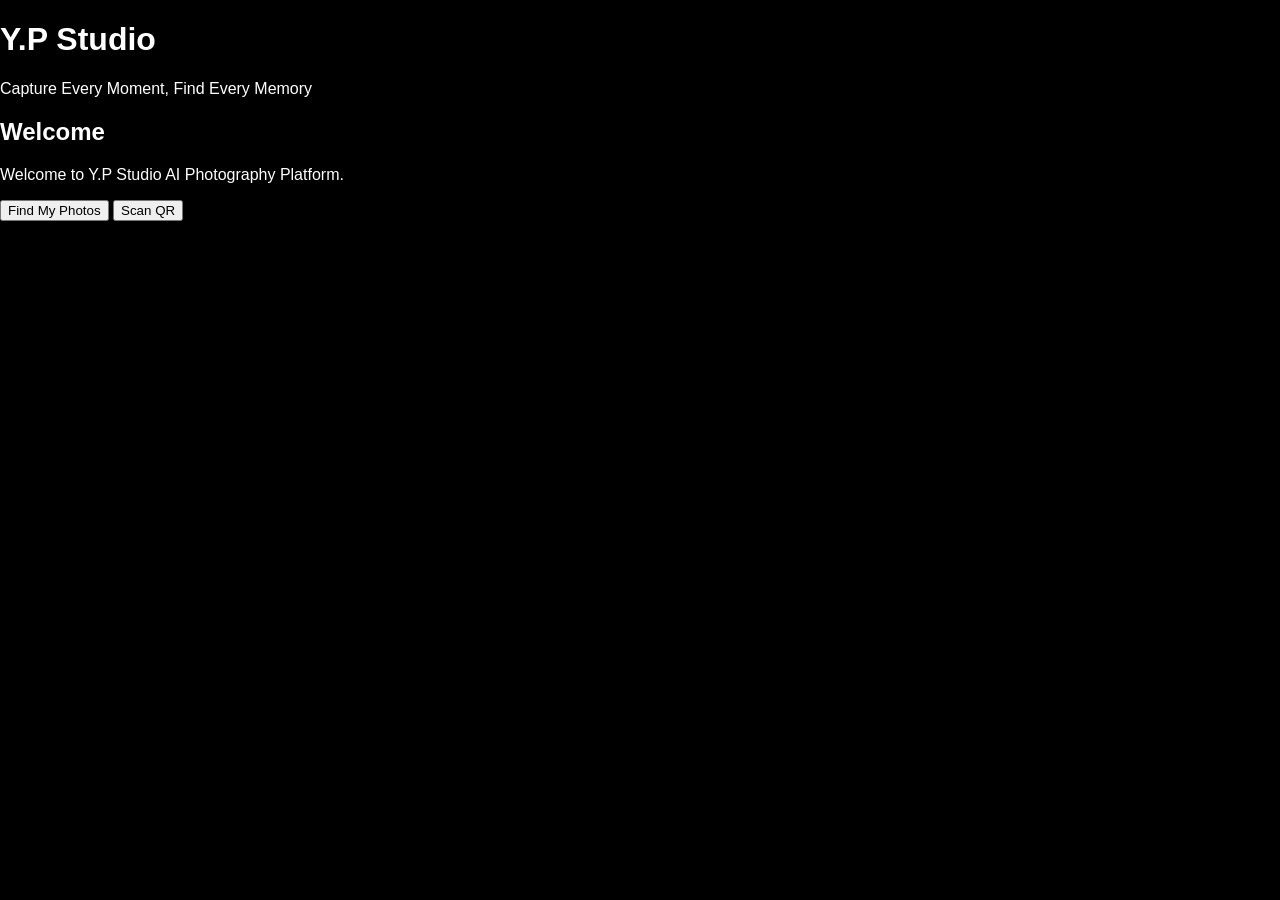
==== index.html @ 123905bb "Update index.html homepage Added homepage layout for Y.P Studio." ====
<!DOCTYPE html>
<html lang="en">
<head>
    <meta charset="UTF-8">
    <meta name="viewport" content="width=device-width, initial-scale=1.0">
    <title>Y.P Studio</title>

    <link rel="stylesheet" href="style.css">
</head>

<body>

    <header>
        <h1>Y.P Studio</h1>
        <p>Capture Every Moment, Find Every Memory</p>
    </header>

    <main>

        <h2>Welcome</h2>

        <p>
            Welcome to Y.P Studio AI Photography Platform.
        </p>

        <button>Find My Photos</button>

        <button>Scan QR</button>

    </main>

    <script src="script.js"></script>

</body>
</html>
---- style.css ----
body{
    margin:0;
    background:#000;
    color:white;
    font-family:Arial,sans-serif;
}
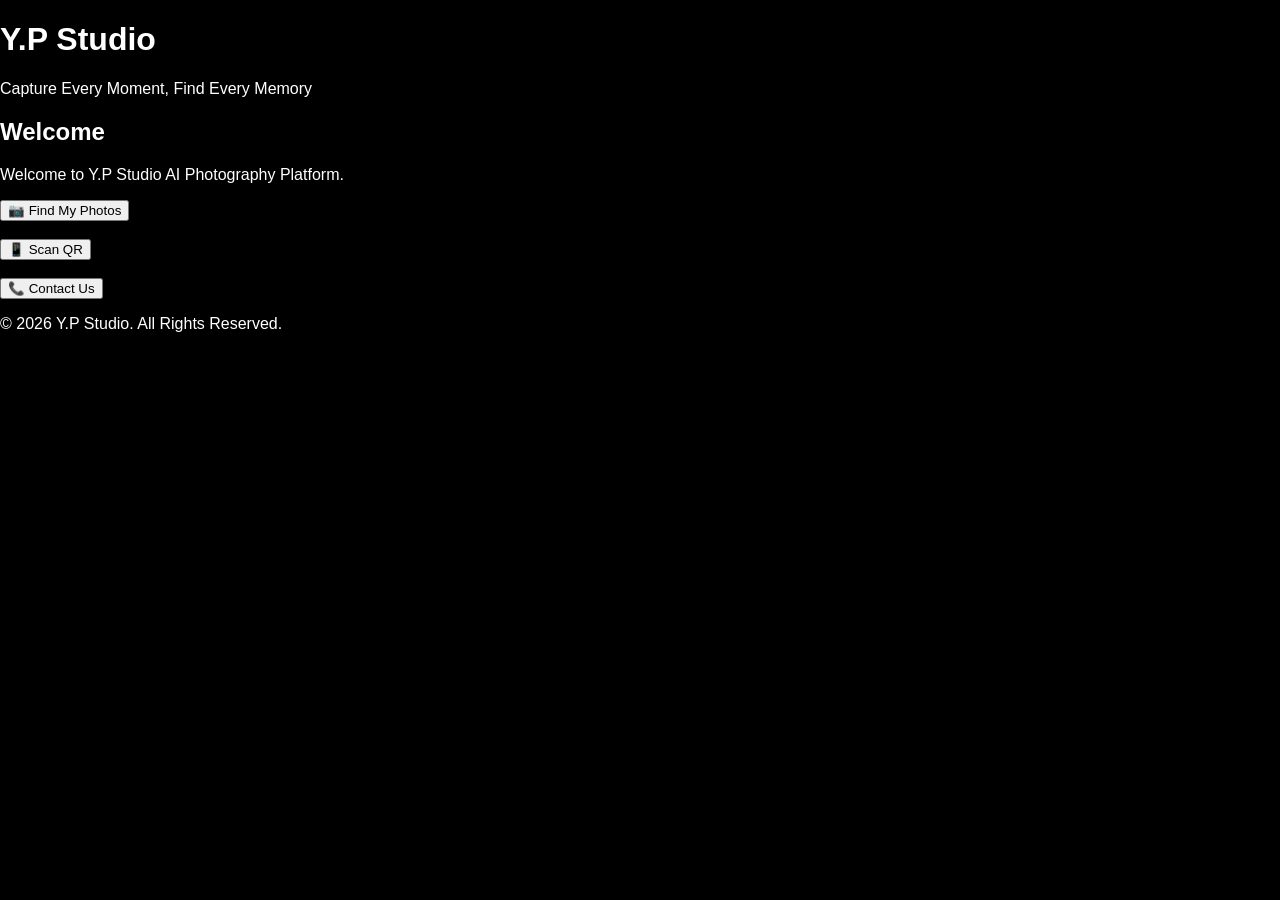
==== commit 4f932923: "Update homepage layout Created the basic homepage for Y.P Studio." ====
--- a/index.html
+++ b/index.html
@@ -1,35 +1,46 @@
 <!DOCTYPE html>
 <html lang="en">
 <head>
-    <meta charset="UTF-8">
-    <meta name="viewport" content="width=device-width, initial-scale=1.0">
-    <title>Y.P Studio</title>
+<meta charset="UTF-8">
+<meta name="viewport" content="width=device-width, initial-scale=1.0">
+<title>Y.P Studio</title>
 
-    <link rel="stylesheet" href="style.css">
+<link rel="stylesheet" href="style.css">
 </head>
 
 <body>
 
-    <header>
-        <h1>Y.P Studio</h1>
-        <p>Capture Every Moment, Find Every Memory</p>
-    </header>
+<header>
+    <h1>Y.P Studio</h1>
+    <p>Capture Every Moment, Find Every Memory</p>
+</header>
 
-    <main>
+<section>
+    <h2>Welcome</h2>
 
-        <h2>Welcome</h2>
+    <p>
+        Welcome to Y.P Studio AI Photography Platform.
+    </p>
 
-        <p>
-            Welcome to Y.P Studio AI Photography Platform.
-        </p>
+    <button>📷 Find My Photos</button>
 
-        <button>Find My Photos</button>
+    <br><br>
 
-        <button>Scan QR</button>
+    <button>📱 Scan QR</button>
 
-    </main>
+    <br><br>
 
-    <script src="script.js"></script>
+    <button>📞 Contact Us</button>
+
+</section>
+
+<footer>
+
+<p>© 2026 Y.P Studio. All Rights Reserved.</p>
+
+</footer>
+
+<script src="script.js"></script>
 
 </body>
 </html>
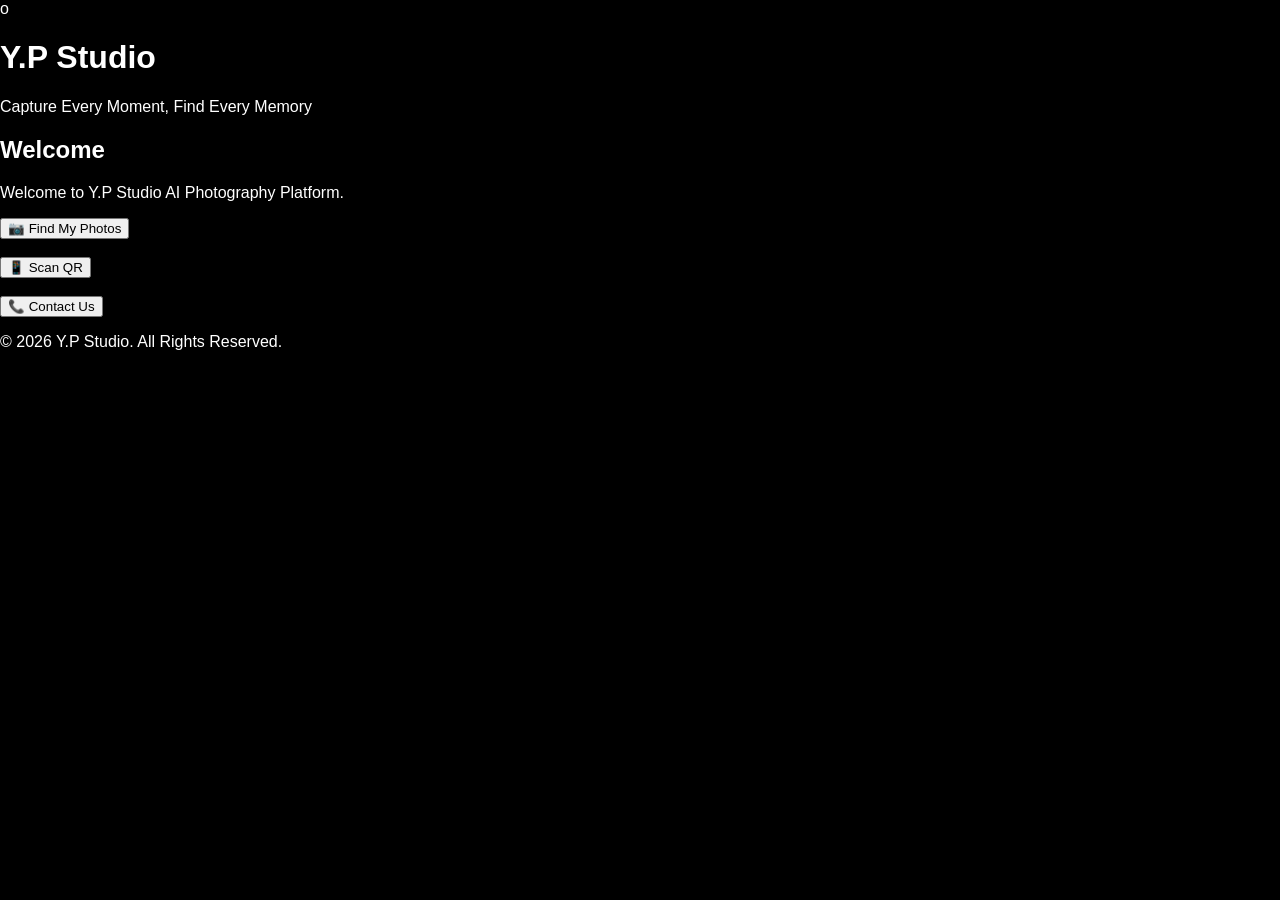
==== commit 08ea5d2b: "Update homepage layout Created the basic homepage for Y.P Studio." ====
--- a/index.html
+++ b/index.html
@@ -1,4 +1,4 @@
-<!DOCTYPE html>
+o<!DOCTYPE html>
 <html lang="en">
 <head>
 <meta charset="UTF-8">
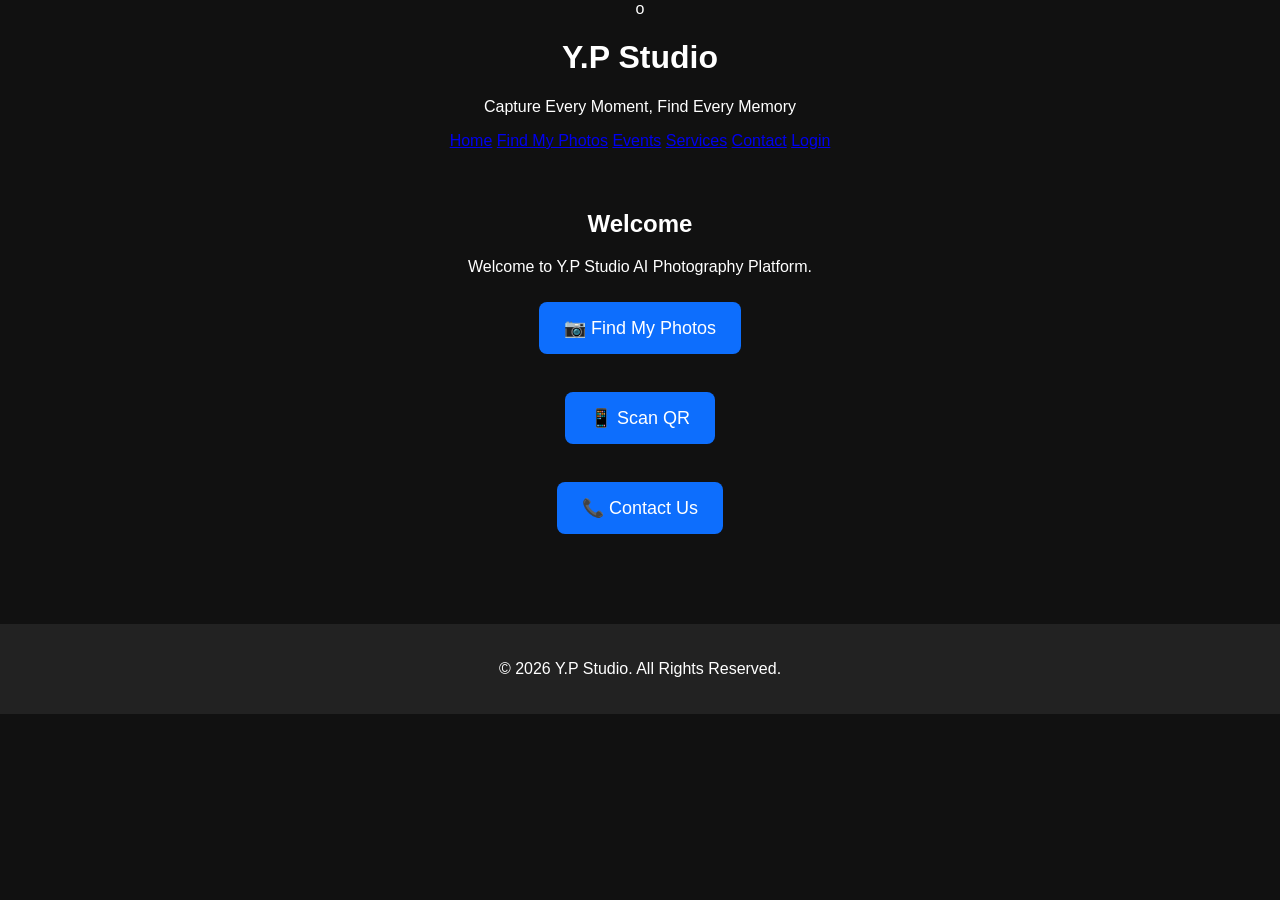
==== commit b8899ec4: "Add navigation bar Added website navigation menu." ====
--- a/index.html
+++ b/index.html
@@ -8,12 +8,31 @@
 <link rel="stylesheet" href="style.css">
 </head>
 
-<body>
+<body
+<header>
 
-<header>
     <h1>Y.P Studio</h1>
+
     <p>Capture Every Moment, Find Every Memory</p>
+
+    <nav>
+
+        <a href="#">Home</a>
+
+        <a href="#">Find My Photos</a>
+
+        <a href="#">Events</a>
+
+        <a href="#">Services</a>
+
+        <a href="#">Contact</a>
+
+        <a href="#">Login</a>
+
+    </nav>
+
 </header>
+
 
 <section>
     <h2>Welcome</h2>
--- a/style.css
+++ b/style.css
@@ -1,6 +1,46 @@
 body{
     margin:0;
-    background:#000;
+    padding:0;
+    background:#111;
     color:white;
     font-family:Arial,sans-serif;
+    text-align:center;
 }
+
+header{
+    background:#0d6efd;
+    padding:25px;
+}
+
+header h1{
+    margin:0;
+    font-size:32px;
+}
+
+header p{
+    margin-top:10px;
+}
+
+section{
+    padding:40px 20px;
+}
+
+button{
+    background:#0d6efd;
+    color:white;
+    border:none;
+    padding:15px 25px;
+    margin:10px;
+    border-radius:8px;
+    font-size:18px;
+}
+
+button:hover{
+    background:#0056b3;
+}
+
+footer{
+    background:#222;
+    padding:20px;
+    margin-top:40px;
+}
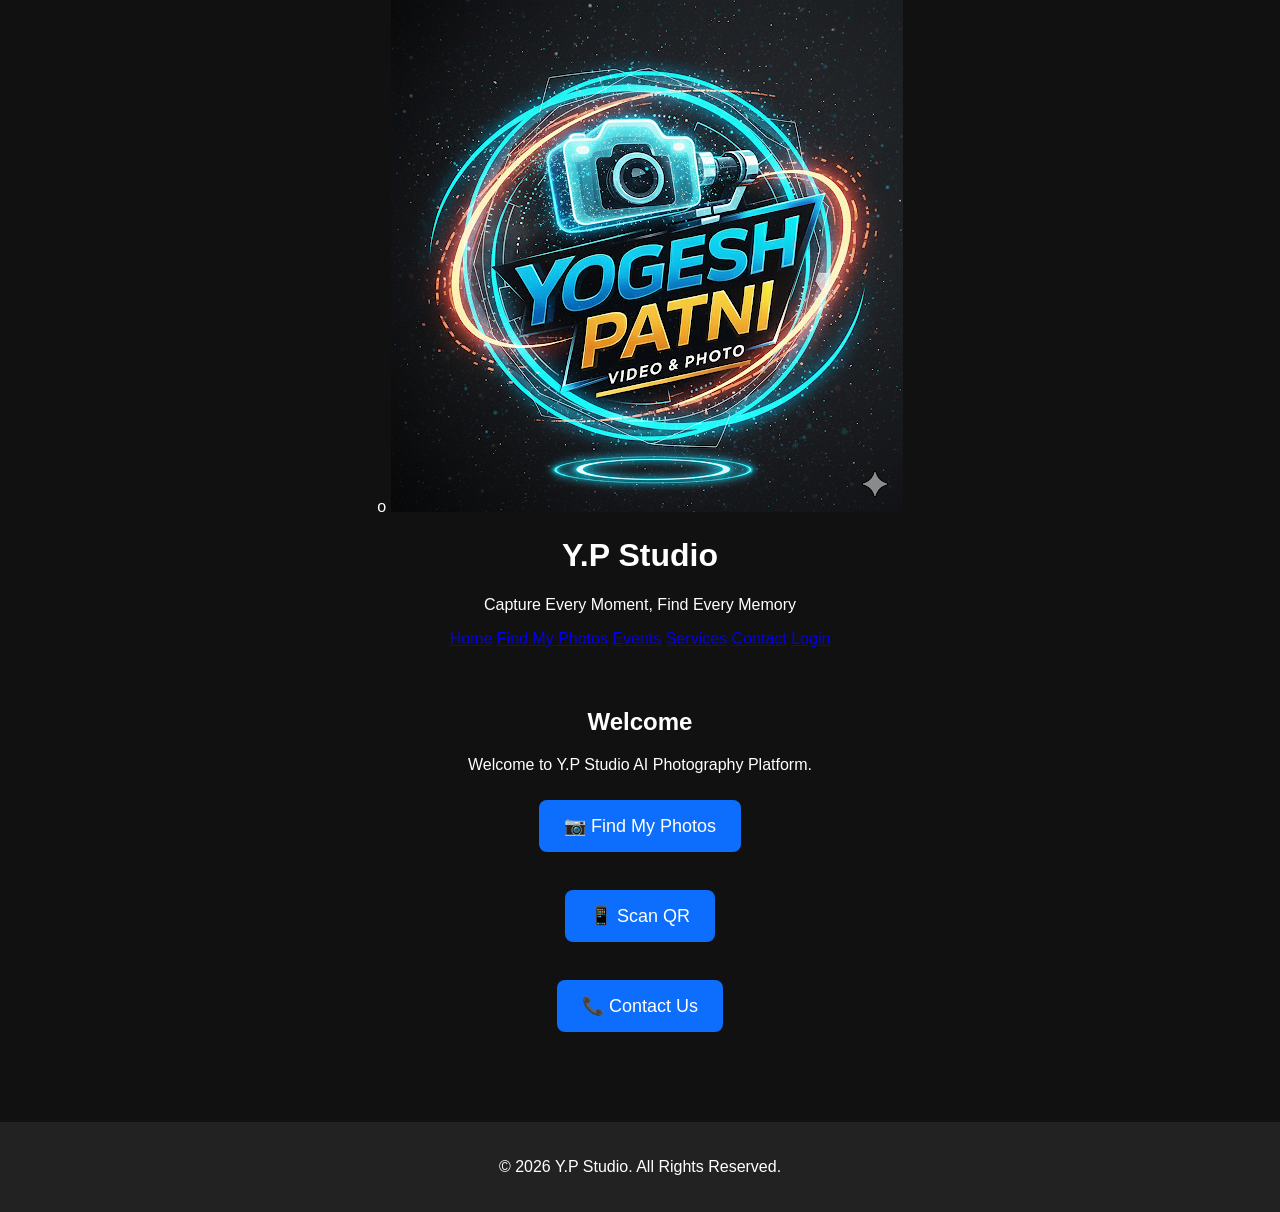
==== commit a63fef6a: "Add logo to homepage Added Y.P Studio logo to the homepage." ====
--- a/index.html
+++ b/index.html
@@ -10,7 +10,7 @@
 
 <body
 <header>
-
+<img src="1765354163612.jpg" alt="Y.P Studio Logo" class="logo">
     <h1>Y.P Studio</h1>
 
     <p>Capture Every Moment, Find Every Memory</p>
--- a/style.css
+++ b/style.css
@@ -33,10 +33,13 @@
     margin:10px;
     border-radius:8px;
     font-size:18px;
+    cursor:pointer;
+transition:0.3s;
 }
 
 button:hover{
     background:#0056b3;
+    transform:scale(1.05);
 }
 
 footer{
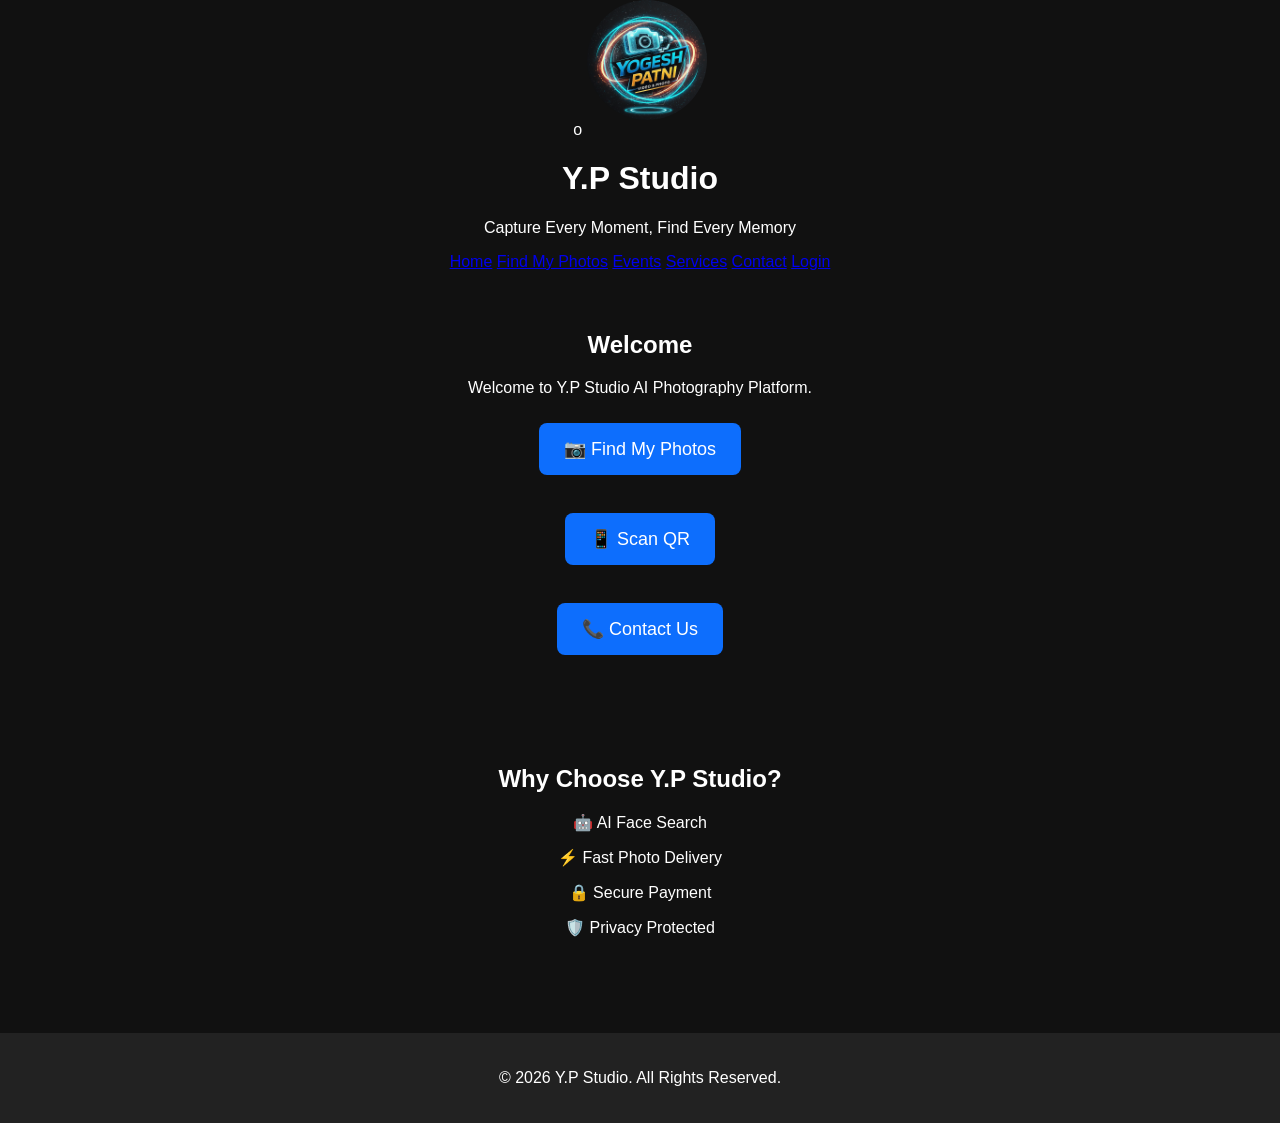
==== commit 8b2d703e: "Add Why Choose section Added Why Choose Y.P Studio section." ====
--- a/index.html
+++ b/index.html
@@ -52,7 +52,19 @@
     <button>📞 Contact Us</button>
 
 </section>
+<section>
 
+<h2>Why Choose Y.P Studio?</h2>
+
+<p>🤖 AI Face Search</p>
+
+<p>⚡ Fast Photo Delivery</p>
+
+<p>🔒 Secure Payment</p>
+
+<p>🛡️ Privacy Protected</p>
+
+</section>
 <footer>
 
 <p>© 2026 Y.P Studio. All Rights Reserved.</p>
--- a/style.css
+++ b/style.css
@@ -47,3 +47,9 @@
     padding:20px;
     margin-top:40px;
 }
+.logo{
+    width:120px;
+    height:120px;
+    border-radius:50%;
+    margin-bottom:15px;
+}
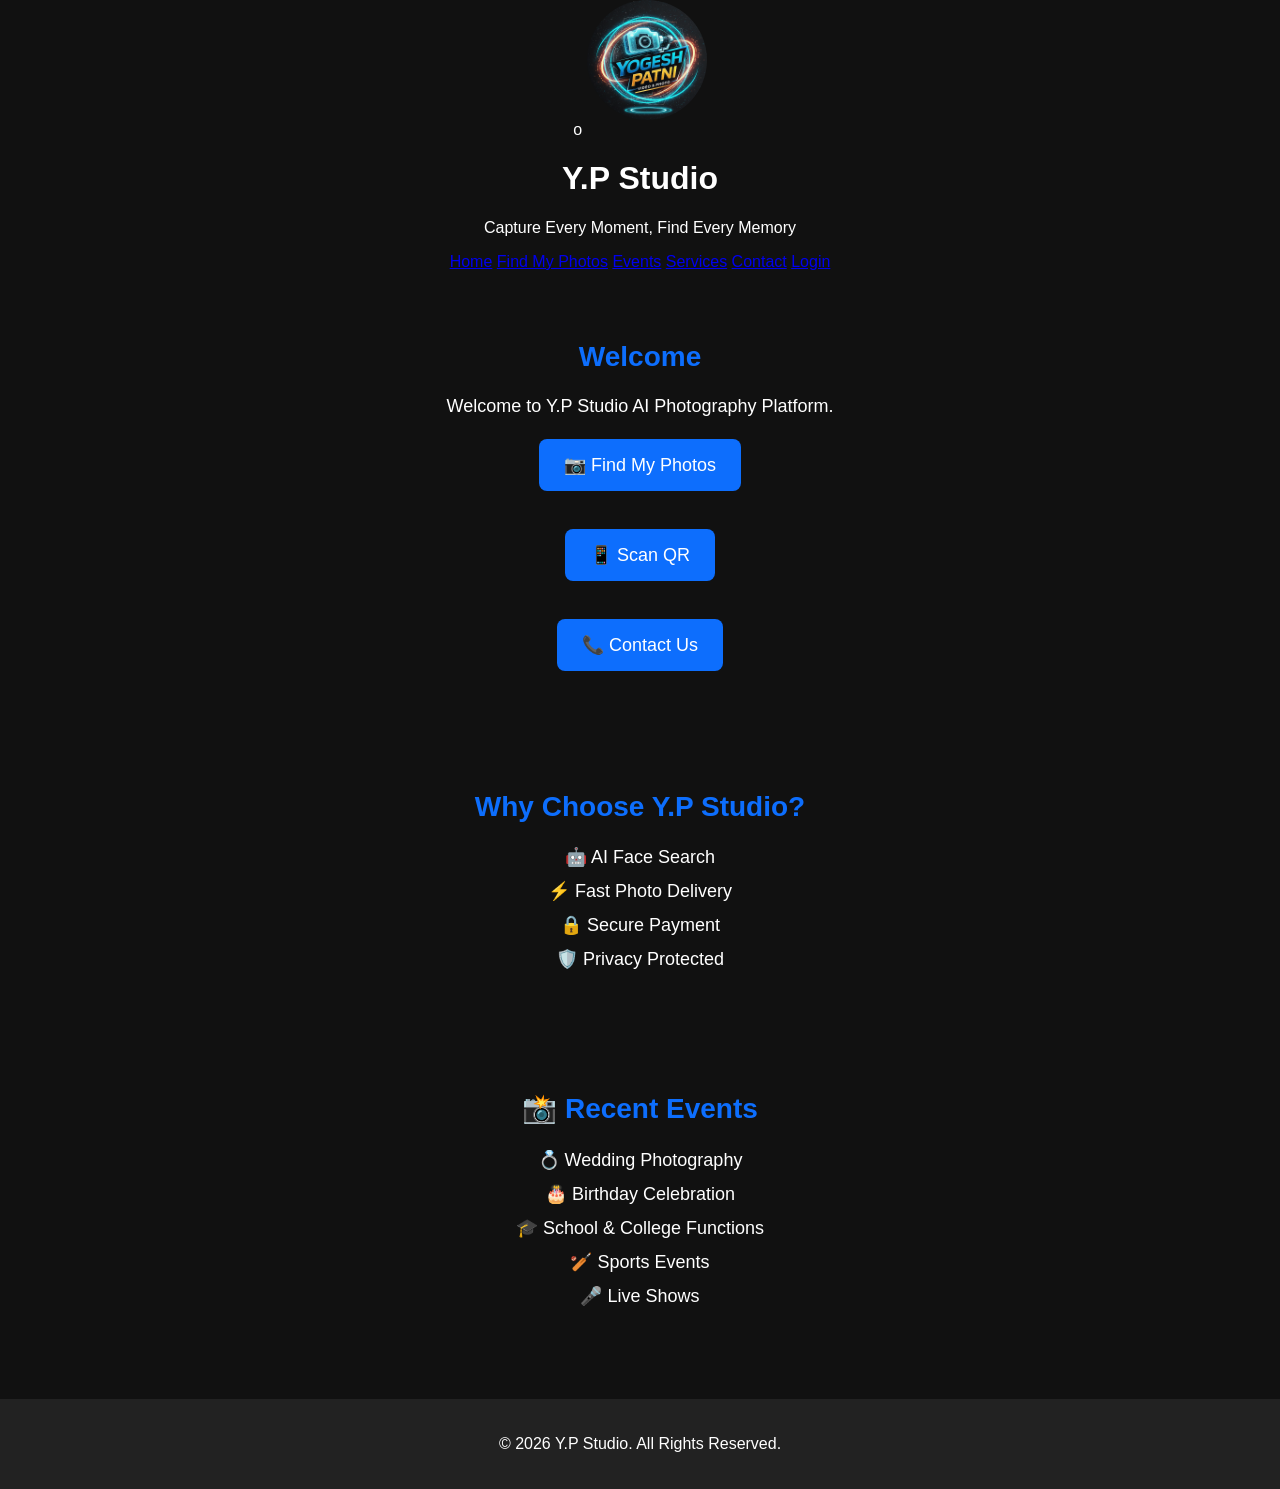
==== commit 1e407e16: "Add Recent Events section Added Recent Events section to homepage." ====
--- a/index.html
+++ b/index.html
@@ -65,6 +65,21 @@
 <p>🛡️ Privacy Protected</p>
 
 </section>
+    <section>
+
+<h2>📸 Recent Events</h2>
+
+<p>💍 Wedding Photography</p>
+
+<p>🎂 Birthday Celebration</p>
+
+<p>🎓 School & College Functions</p>
+
+<p>🏏 Sports Events</p>
+
+<p>🎤 Live Shows</p>
+
+    </section>
 <footer>
 
 <p>© 2026 Y.P Studio. All Rights Reserved.</p>
--- a/style.css
+++ b/style.css
@@ -34,7 +34,7 @@
     border-radius:8px;
     font-size:18px;
     cursor:pointer;
-transition:0.3s;
+    transition:0.3s;
 }
 
 button:hover{
@@ -47,9 +47,21 @@
     padding:20px;
     margin-top:40px;
 }
+
 .logo{
     width:120px;
     height:120px;
     border-radius:50%;
     margin-bottom:15px;
 }
+
+h2{
+    color:#0d6efd;
+    font-size:28px;
+    margin-top:30px;
+}
+
+section p{
+    font-size:18px;
+    margin:12px 0;
+}
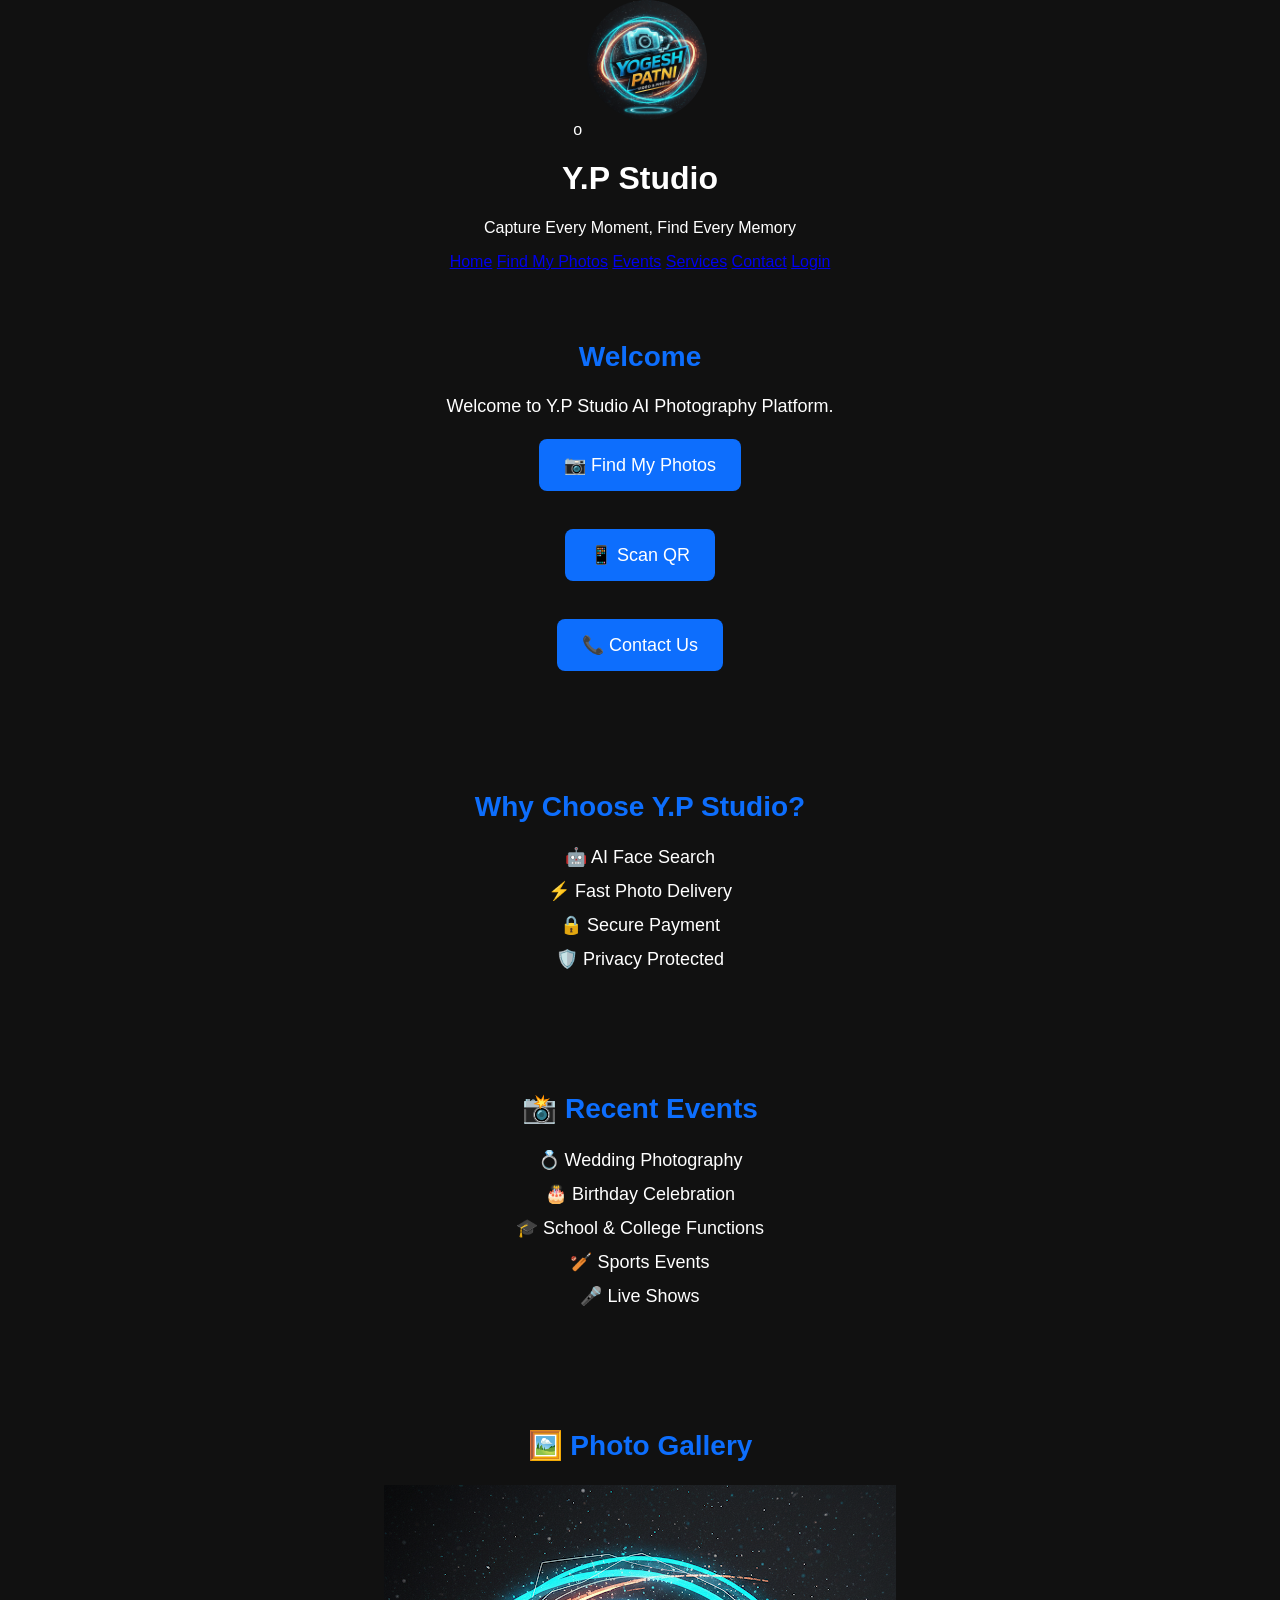
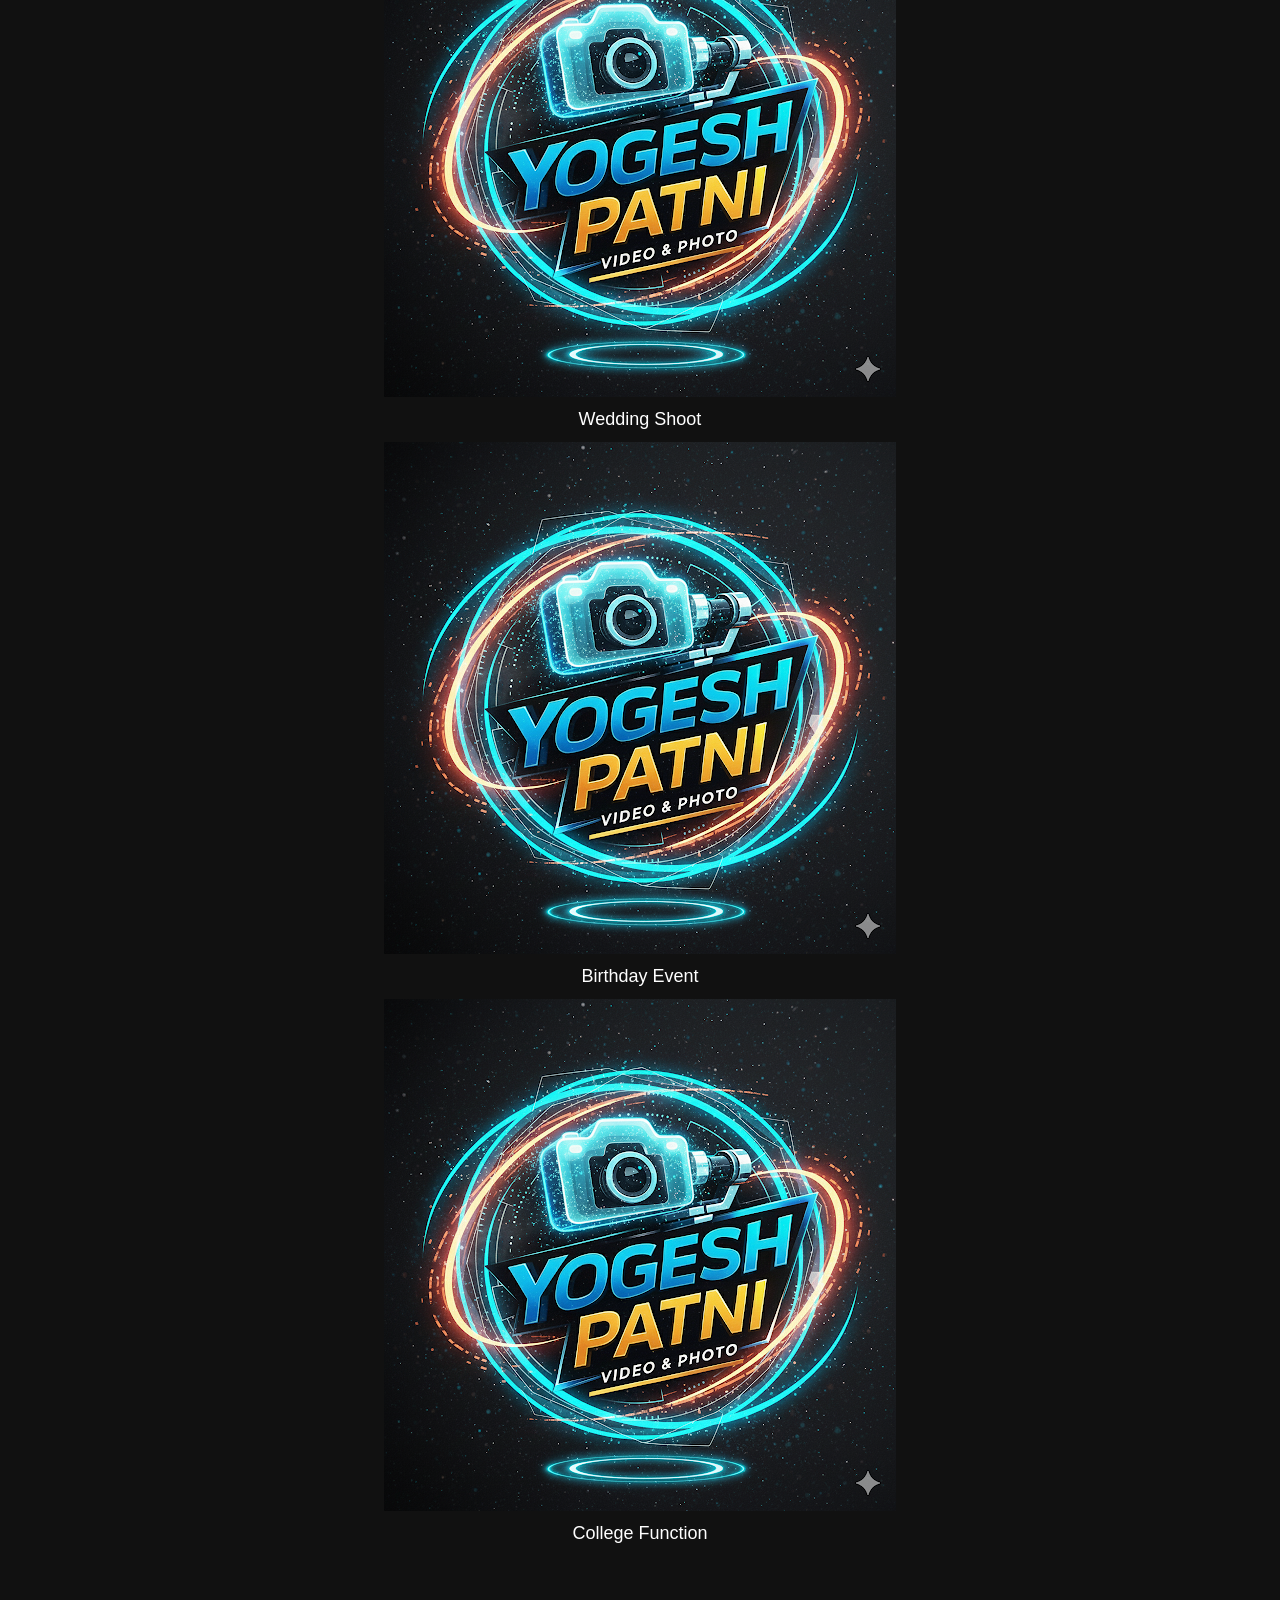
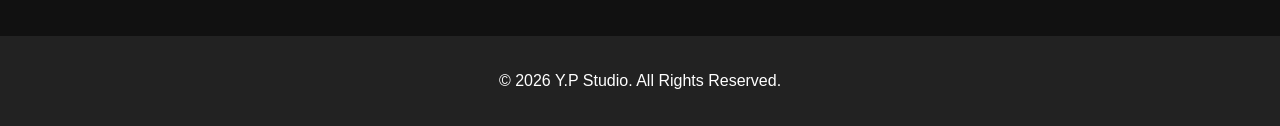
==== commit 466b564d: "Add Photo Gallery section Added Photo Gallery with image cards for events." ====
--- a/index.html
+++ b/index.html
@@ -80,6 +80,30 @@
 <p>🎤 Live Shows</p>
 
     </section>
+    <section>
+
+<h2>🖼️ Photo Gallery</h2>
+
+<div class="gallery">
+
+<div class="card">
+<img src="1765354163612.jpg" alt="Wedding Photo" class="gallery-img">
+<p>Wedding Shoot</p>
+</div>
+
+<div class="card">
+<img src="1765354163612.jpg" alt="Birthday Photo" class="gallery-img">
+<p>Birthday Event</p>
+</div>
+
+<div class="card">
+<img src="1765354163612.jpg" alt="College Photo" class="gallery-img">
+<p>College Function</p>
+</div>
+
+</div>
+
+</section>
 <footer>
 
 <p>© 2026 Y.P Studio. All Rights Reserved.</p>
